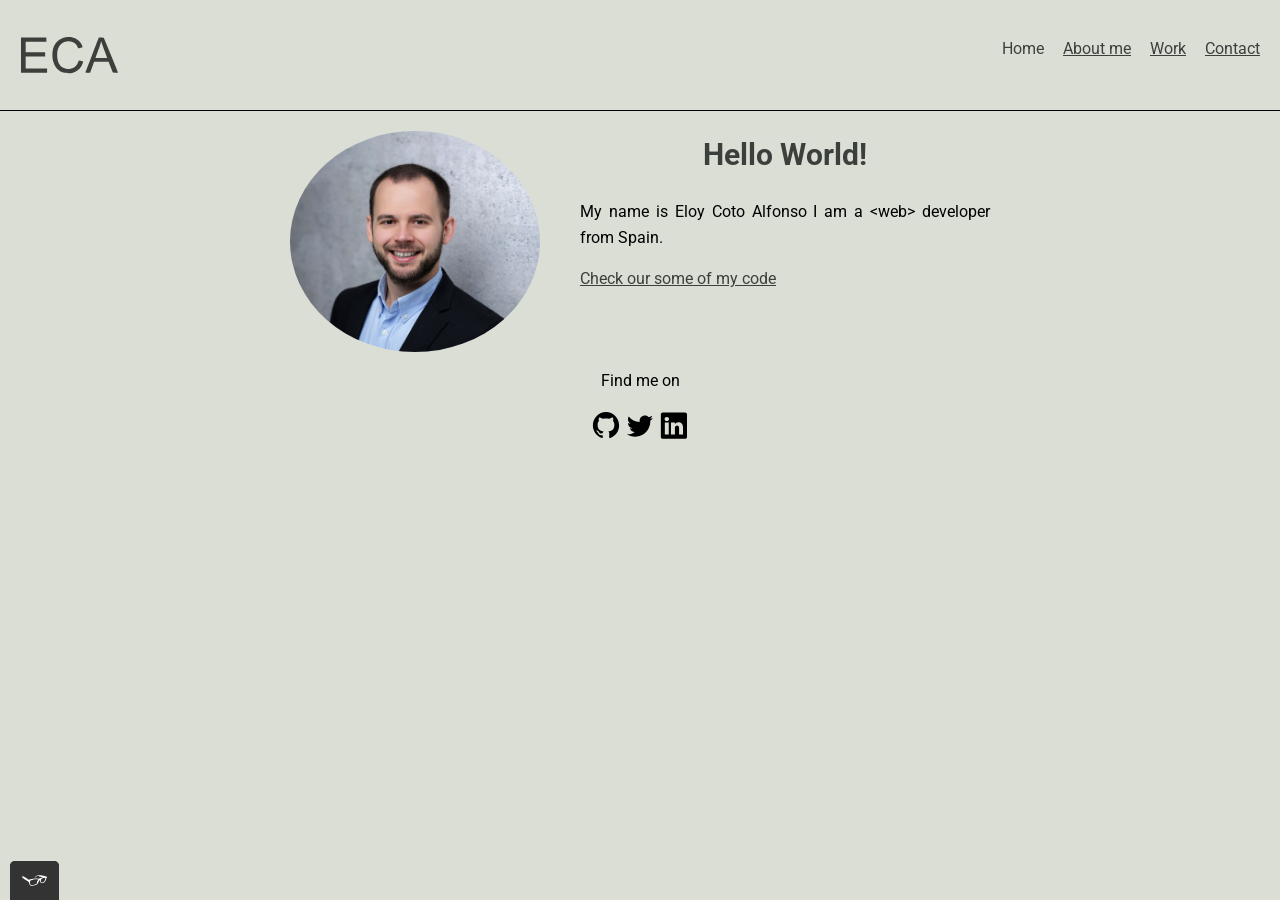
==== index.html @ 5c0a6bbd "added small changes for accesibility" ====
<!DOCTYPE html>
<html lang ="en">
  <head>
    <meta charset = "utf-8">
    <title>Eloy Coto Alfonso - Portfolio</title>
    <link rel = "shortcut icon" href="./img/logo.ico" type = "image/x-icon" />
    <link rel ="stylesheet" href = "CSS/normalize.css" type = "text/css"/>
    <link href="https://fonts.googleapis.com/css2?family=Roboto:wght@400;700&display=swap" rel="stylesheet">
    <!--<link rel ="stylesheet" href = "CSS/styles.css" type = "text/css"/>-->
    <link rel ="stylesheet" href = "CSS/styles.production.css" type = "text/css"/>
    <meta name ="viewport" content = "width=device-width, initial-scale=1">
  </head>
  <body>
    <header class = "page-header">
      <!-- Add a logo here -->
      <img src = "img/logo.svg" class ="page-header__item" alt = "logo image"/>
      <nav class= "main-navigation page-header__item">
        <ul role = "menubar" class = "navigation-list">
          <!-- Add links to the subpages here -->
          <li role = "presentation">
            <a href = "index.html" role = "menuitem" class = "navigation-list__item navigation-list__item--active">Home</a>
          </li>
          <li role = "presentation">
            <a href = "about.html" role = "menuitem" class = "navigation-list__item">About me</a>
          </li>
          <li role = "presentation">
            <a href = "work.html" role = "menuitem" class = "navigation-list__item">Work</a>
          </li>
          <li role ="presentation">
            <a href = "contact.html" role = "menuitem" class = "navigation-list__item">Contact</a>
          </li>
        </ul>
      </nav>
    </header>
    <div class = "profile">
      <!-- Add a portrait photo here -->
      <img src = "img/profile.jpg" class = "profile__portrait" alt = "profile photo"/>
      <div class = "profile__info">
        <h1>Hello World!</h1>
        <p>
          My name is Eloy Coto Alfonso I am a <span class= "blackbackground"> &lt;web&gt;</span> developer from Spain.
        </p>
      <!-- add a link to the page here-->
        <a href = "#"> Check our some of my code</a>
      </div>
    </div>
    <footer class = "page-footer">
      <p>Find me on</p>
      <div class= "social-media">
        <a href = "https://github.com/eloycotoalfonso"><img src = "img/github_icon.svg" alt = "my Github profile"/></a>
        <!--Twitter icon-->
        <a href = "https://twitter.com/vivavicus"><img src = "img/twitter_icon.svg" alt = "my twitter profile"/></a>

        <a href = "https://www.linkedin.com/in/eloy-coto-alfonso/"><img src = "img/linkedin_icon.svg" alt ="my linkedin profile"/></a>
      </div>
    </footer>
    <script src = "js/tota11y.min.js"></script>
  </body>
</html>
---- CSS/styles.css ----
/* color patter:

  Olive: #A3BCB6
  Green Leaf: #39603D
  Brown Grey: #3C403D
  Tanly: #DADED4
  White: #FFFFFF
  text: black #000

  Background color: Tanly
  Primary color: Brown Grey
  Secondary color: Green Leaf
*/

:root {
  --primary-color: #3c403d;
  --secondary-color: #39603d;
  --background-color: #daded4;
  --visited-link-color: #05676e;
  --active-link-color: #489c79;
  --grid-background-color: #a3bcb6;
  --sun-0: #edc655;
  --sun-50: #fcffad;
  --sun-100: #f76414;
  --light-font: 400;
  --heavy-font: 700;
  --tenpix: 10px;
}

* {
  box-sizing: border-box; /* Here we add a border to all the elements (*) of the html page */
}

body {
  background-color: var(--background-color);
  font-family: "Roboto", sans-serif;
  font-weight: var(--light-font);
  font-size: 16px;
  line-height: 1.6;
  text-align: justify;
}

h1 {
  font-size: 30px;
  font-weight: var(--heavy-font);
  color: var(--primary-color);
  text-align: center;
}

h2 {
  font-size: 24px;
  font-weight: var(--heavy-font);
  color: var(--primary-color);
}

h3 {
  font-size: 18px;
  font-weight: var(--heavy-font);
  color: var(--primary-color);
}

a {
  color: var(--primary-color);
}

/* visual aspect when a link has been visited */

a:visited {
  color: var(--visited-link-color);
}

a:hover,
a:focus {
  /* No underlining when over a link */
  text-decoration: none;
}

a:active {
  /* selected link */
  color: var(--active-link-color);
}

.button,
button,
input[type="submit"] {
  border: none; /* overwrittes browser default and specifies a new border style */
  font-family: inherit; /* takes the font from the outer container */

  /* Styling the color */
  display: inline-block;
  background-color: var(--primary-color);
  color: white;
  text-decoration: none;

  /* adds spacing to the bottom */
  padding: var(--tenpix);
  border-radius: 3px;
  border-bottom: 2px solid rgba(0, 0, 0, 0.3);
  transition: 0.2s opacity;
}

.button:hover,
.button:focus,
button:hover,
button:focus,
input[type="submit"]:hover,
input[type="submit"]:focus {
  cursor: pointer; /* let's the cursor appears like a hand */
  opacity: 0.8; /* reduces the opacity of the button 80% */
}

.button__secondary {
  background-color: var(--secondary-color);
}

.page-header {
  display: flex;
  width: 100%;
  padding: 20px;
  border-bottom: 1px solid black;
  margin-bottom: var(--tenpix);
}

.page-header__item {
  flex: 0 1 200px;
}

.page-header__item:first-child {
  flex-basis: 100px;
  text-align: right;
}

.page-header__item:last-child {
  flex-grow: 1;
  text-align: right;
}

.navigation-list,
.about__enjoy-list {
  list-style-type: none;
}

.navigation-list li {
  display: inline-block;
  margin-left: 15px;
}

.navigation-list__item--active {
  text-decoration: none; /* removing the underlining of the active element */
}

.profile {
  max-width: 700px;
  margin: 0 auto;
}

.profile__portrait {
  float: left;
  width: 250px;
  height: auto;
  margin-right: 40px;
  border-radius: 50%;
}

.profile__info {
  margin: var(--tenpix) auto;
}

.about {
  max-width: 700px;
  margin: 0 auto;
  text-align: justify;
}

.about:first-child,
.about__button {
  text-align: center;
}

.about__table {
  max-width: 700px;
  margin: 0 auto;
  text-align: center;
  border-left: var(--tenpix);
}

th {
  padding: var(--tenpix);
}

.about__enjoy {
  text-align: center;
  padding: 5px;
  margin: 20px;
}

.page-footer {
  margin-top: 30px;
  clear: both;
  display: flex;
  flex-direction: column;
  text-align: center;
}

.grid__item {
  display: inline-block;
  width: 33%;
}

@supports (display: grid) {
  .grid {
    display: grid;
    margin-top: 50px;
    grid-template-columns: 1fr 1fr 1fr;
    grid-gap: 5px;
  }

  .grid__item {
    background-color: var(--grid-background-color);
    width: auto;
    min-height: auto;
    margin: 0;
  }

  .grid__item:last-child {
    grid-column: 3/3;
    grid-row: 1/3;
  }
}

.contact {
  display: grid;
  justify-self: center;
  max-width: 600px;
  margin: 0 auto;
  grid-gap: 20px;
  grid-template-columns: 50% 50%;
  border-top: 50px;
}

.contact__info {
  border-top: 50px;
  padding-top: 50px;
  text-align: center;
}

@media all and (max-width: 500px) {
  .grid {
    grid-template-columns: 1fr;
  }
}

@media all and (min-width: 500px) and (max-width: 750px) {
  .grid {
    grid-template-columns: 1fr 1fr;
  }
}

@media all and (max-width: 750px) {
  .grid {
    grid-gap: var(--tenpix);
  }

  .grid__item: last-child {
    grid-column: auto/auto;
    grid-row: auto/auto;
  }

  h1 {
    font-size: 22px;
  }
}

@keyframes sun-color-change {
  0% {
    fill: var(--sun-0);
  }

  50% {
    fill: var(--sun-50);
  }

  100% {
    fill: var(--sun-100);
  }
}

@keyframes front-cloud-move {
  from {
    transform: translate(0, 50px);
  }

  to {
    transform: translate(200px, 50px);
  }
}

@keyframes cloud-move-reverse {
  from {
    transform: translate(446px, 48px);
  }

  to {
    transform: translate(100px, 48px);
  }
}

.sun {
  animation: 4s sun-color-change infinite alternate linear;
}

.cloud-front {
  animation: 30s front-cloud-move infinite alternate linear;
}

.cloud-back {
  animation: 34s cloud-move-reverse infinite alternate linear;
}
---- CSS/styles.production.css ----
/*
* Prefixed by https://autoprefixer.github.io
* PostCSS: v8.4.14,
* Autoprefixer: v10.4.7
* Browsers: last 2 version
*/

/*color patter:

  Olive: #A3BCB6
  Green Leaf: #39603D
  Brown Grey: #3C403D
  Tanly: #DADED4
  White: #FFFFFF
  text: black #000

  Background color: Tanly
  Primary color: Brown Grey
  Secondary color: Green Leaf
*/
*{
  -webkit-box-sizing: border-box;
          box-sizing: border-box;/*Here we add a border to all the elements (*) of the html page*/
}
body{
  background-color: #DADED4;
  font-family: "Roboto", sans-serif;
  font-weight: 400;
  font-size: 16px;
  line-height: 1.6;
  text-align: justify;
}
h1{
  font-size: 30px;
  font-weight: 700;
  color: #3C403D;
  text-align: center;
}
h2{
  font-size: 24px;
  font-weight: 700;
  color: #3C403D;
}
h3{
  font-size: 18px;
  font-weight: 700;
  color: #3C403D;
}
a{
  color: #3C403D;
}
/*visual aspect when a link has been visited*/
a:visited{
    color: #05676e;
}
a:hover, a:focus{
  /*No underlining when over a link*/
  text-decoration: none;
}
a:active{
  /*selected link*/
  color: #489c79;
}
.button{
  border:none;/*overwrittes browser default and specifies a new border style*/
  font-family: inherit; /*takes the font from the outer container*/
  /*Styling the color*/
  display:inline-block;
  background-color: #3C403D;
  color: white;
  text-decoration: none;
  /*adds spacing to the bottom*/
  padding: 10px;
  border-radius: 3px;
  border-bottom:2px solid rgba(0,0,0,0.3);
  -webkit-transition: 0.2s opacity;
  transition: 0.2s opacity;
}
button{
  border:none;/*overwrittes browser default and specifies a new border style*/
  font-family: inherit; /*takes the font from the outer container*/
  /*Styling the color*/
  display:inline-block;
  background-color: #3C403D;
  color: white;
  text-decoration: none;
  /*adds spacing to the bottom*/
  padding: 10px;
  border-radius: 3px;
  border-bottom:2px solid rgba(0,0,0,0.3);
  -webkit-transition: 0.2s opacity;
  transition: 0.2s opacity;
}
input[type="submit"]{
  border:none;/*overwrittes browser default and specifies a new border style*/
  font-family: inherit; /*takes the font from the outer container*/
  /*Styling the color*/
  display:inline-block;
  background-color: #3C403D;
  color: white;
  text-decoration: none;
  /*adds spacing to the bottom*/
  padding: 10px;
  border-radius: 3px;
  border-bottom:2px solid rgba(0,0,0,0.3);
  -webkit-transition: 0.2s opacity;
  transition: 0.2s opacity;
}

.button:hover, .button:focus, button:hover, button:focus, input[type="submit"]:hover, input[type="submit"]:focus{
  cursor:pointer; /*let's the cursor appears like a hand*/
  opacity: 0.8; /*reduces the opacity of the button 80%*/
}
.button__secondary{
  background-color: #39603D;
}
.page-header{
  display: -webkit-box;
  display: -ms-flexbox;
  display: flex;
  width: 100%;
  padding: 20px;
  border-bottom: 1px solid black;
  margin-bottom: 10px;
}
.page-header__item{
  -webkit-box-flex: 0;
      -ms-flex: 0 1 200px;
          flex: 0 1 200px;
}
.page-header__item:first-child{
  -ms-flex-preferred-size: 100px;
      flex-basis: 100px;
  text-align: right;
}
.page-header__item:last-child{
  -webkit-box-flex: 1;
      -ms-flex-positive: 1;
          flex-grow: 1;
  text-align: right;
}
.navigation-list, .about__enjoy-list{
  list-style-type: none;
}
.navigation-list li{
  display:inline-block;
  margin-left: 15px;
}
.navigation-list__item--active{
  text-decoration: none; /*removing the underlining of the active element*/
}
.profile{
  max-width: 700px;
  margin: 0px auto;
}
.profile__portrait{
  float:left;
  width: 250px;
  height: auto;
  margin-right: 40px;
  border-radius: 50%;
}
.profile__info{
  margin: 10px auto;
}
.about{
  max-width: 700px;
  margin: 0px auto;
  text-align: justify;
}
.about:first-child, .about__button{
  text-align: center;
}
.about__table{
  max-width: 700px;
  margin: 0 auto;
  text-align: center;
  border-left: 10px;
}
th{
  padding: 10px;
}
.about__enjoy{
  text-align: center;
  padding: 5px;
  margin: 20px;
}
.page-footer{
  margin-top: 30px;
  clear:both;
  display:-webkit-box;
  display:-ms-flexbox;
  display:flex;
  -webkit-box-orient: vertical;
  -webkit-box-direction: normal;
      -ms-flex-direction: column;
          flex-direction: column;
  text-align: center;
}
.grid__item{
  display: inline-block;
  width:33%;
}

@supports (display: grid){
  .grid{
    display:-ms-grid;
    display:grid;
    margin-top: 50px;
    -ms-grid-columns: 1fr 5px 1fr 5px 1fr;
    grid-template-columns: 1fr 1fr 1fr;
    grid-gap: 5px;
  }
  .grid__item{
    background-color: #A3BCB6;
    width: auto;
    min-height:auto;
    margin: 0;
  }
  .grid__item:last-child{
    -ms-grid-column:3;
    grid-column:3/3;
    -ms-grid-row:1;
    -ms-grid-row-span:2;
    grid-row:1/3;
  }
}
.contact{
  display:-ms-grid;
  display:grid;
  -ms-grid-column-align: center;
      justify-self: center;
  max-width: 600px;
	margin: 0 auto;
  grid-gap: 20px;
  -ms-grid-columns: 50% 20px 50%;
  grid-template-columns: 50% 50%;
  border-top: 50px;
}
.contact__info{
  border-top:50px;
  padding-top: 50px;
  text-align:center;
}
@media all and (max-width: 500px) {
  .grid {
    -ms-grid-columns: 1fr;
    grid-template-columns: 1fr;
  }
}
@media all and (min-width: 500px) and (max-width: 750px){
  .grid{
    -ms-grid-columns: 1fr 5px 1fr;
    grid-template-columns: 1fr 1fr;
  }
}
@media all and (max-width:750px){
  .grid{
    grid-gap: 10px;
  }
  .grid__item:last-child{
    grid-column: auto/auto;
    grid-row: auto/auto;
  }
  h1{
    font-size: 22px;
  }
}
@-webkit-keyframes sun-color-change{
  0%{
    fill: #edc655;
  }
  50%{
    fill: #fcffad;
  }
  100%{
    fill: #f76414;
  }
}
@keyframes sun-color-change{
  0%{
    fill: #edc655;
  }
  50%{
    fill: #fcffad;
  }
  100%{
    fill: #f76414;
  }
}
@-webkit-keyframes front-cloud-move{
  from{
    -webkit-transform:translate(0, 50px);
            transform:translate(0, 50px);
  }
  to{
    -webkit-transform:translate(200px, 50px);
            transform:translate(200px, 50px);
  }
}
@keyframes front-cloud-move{
  from{
    -webkit-transform:translate(0, 50px);
            transform:translate(0, 50px);
  }
  to{
    -webkit-transform:translate(200px, 50px);
            transform:translate(200px, 50px);
  }
}
@-webkit-keyframes cloud-move-reverse{
  from{
    -webkit-transform: translate(446px, 48px);
            transform: translate(446px, 48px);
  }
  to{
    -webkit-transform:translate(100px, 48px);
            transform:translate(100px, 48px);
  }
}
@keyframes cloud-move-reverse{
  from{
    -webkit-transform: translate(446px, 48px);
            transform: translate(446px, 48px);
  }
  to{
    -webkit-transform:translate(100px, 48px);
            transform:translate(100px, 48px);
  }
}
.sun{
  -webkit-animation: 4s sun-color-change infinite alternate linear;
          animation: 4s sun-color-change infinite alternate linear;
}
.cloud-front{
  -webkit-animation: 30s front-cloud-move infinite alternate linear;
          animation: 30s front-cloud-move infinite alternate linear;
}
.cloud-back{
  -webkit-animation: 34s cloud-move-reverse infinite alternate linear;
          animation: 34s cloud-move-reverse infinite alternate linear;
}
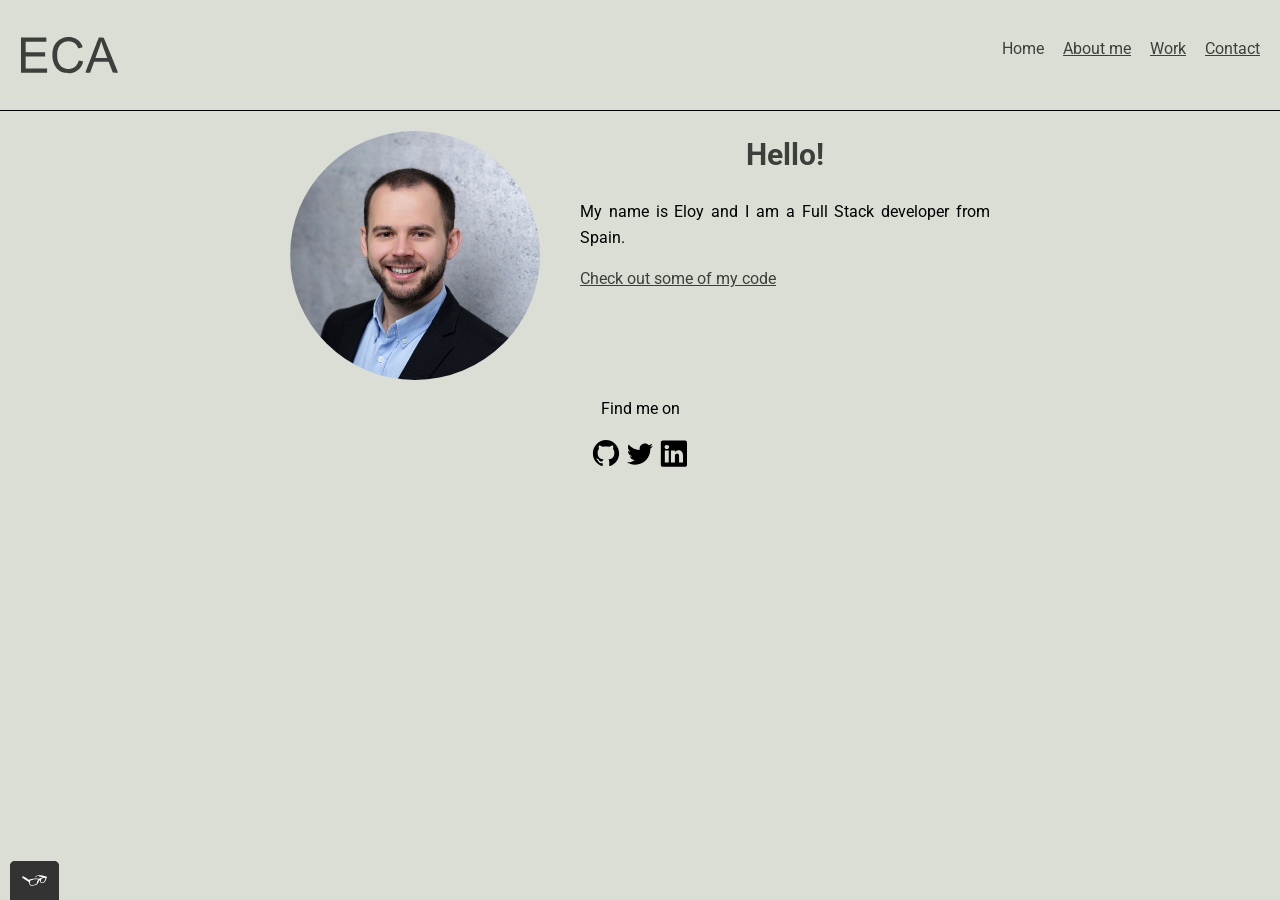
==== commit b5c0f874: "modified portfolio" ====
--- a/index.html
+++ b/index.html
@@ -36,12 +36,12 @@
       <!-- Add a portrait photo here -->
       <img src = "img/profile.jpg" class = "profile__portrait" alt = "profile photo"/>
       <div class = "profile__info">
-        <h1>Hello World!</h1>
+        <h1>Hello!</h1>
         <p>
-          My name is Eloy Coto Alfonso I am a <span class= "blackbackground"> &lt;web&gt;</span> developer from Spain.
+          My name is Eloy and I am a Full Stack developer from Spain.
         </p>
       <!-- add a link to the page here-->
-        <a href = "#"> Check our some of my code</a>
+        <a href = "https://github.com/eloycotoalfonso"> Check out some of my code</a>
       </div>
     </div>
     <footer class = "page-footer">
--- a/CSS/styles.css
+++ b/CSS/styles.css
@@ -175,6 +175,7 @@
 .about:first-child,
 .about__button {
   text-align: center;
+  margin-bottom: 200px;
 }
 
 .about__table {
@@ -212,7 +213,7 @@
     display: grid;
     margin-top: 50px;
     grid-template-columns: 1fr 1fr 1fr;
-    grid-gap: 5px;
+    grid-gap: 10px;
   }
 
   .grid__item {
@@ -220,11 +221,6 @@
     width: auto;
     min-height: auto;
     margin: 0;
-  }
-
-  .grid__item:last-child {
-    grid-column: 3/3;
-    grid-row: 1/3;
   }
 }
 
@@ -261,7 +257,7 @@
     grid-gap: var(--tenpix);
   }
 
-  .grid__item: last-child {
+  .grid__item:last-child {
     grid-column: auto/auto;
     grid-row: auto/auto;
   }
@@ -316,3 +312,9 @@
 .cloud-back {
   animation: 34s cloud-move-reverse infinite alternate linear;
 }
+
+.error-message {
+  color: red;
+  font-size: 0.8em;
+}
+
--- a/CSS/styles.production.css
+++ b/CSS/styles.production.css
@@ -82,7 +82,7 @@
   /*Styling the color*/
   display:inline-block;
   background-color: #3C403D;
-  color: white;
+  color: #fff;
   text-decoration: none;
   /*adds spacing to the bottom*/
   padding: 10px;
@@ -201,6 +201,10 @@
   display: inline-block;
   width:33%;
 }
+.project__image{
+  width: 90%;
+
+}
 
 @supports (display: grid){
   .grid{
@@ -209,27 +213,21 @@
     margin-top: 50px;
     -ms-grid-columns: 1fr 5px 1fr 5px 1fr;
     grid-template-columns: 1fr 1fr 1fr;
-    grid-gap: 5px;
+    grid-gap: 15px;
   }
   .grid__item{
     background-color: #A3BCB6;
     width: auto;
     min-height:auto;
     margin: 0;
-  }
-  .grid__item:last-child{
-    -ms-grid-column:3;
-    grid-column:3/3;
-    -ms-grid-row:1;
-    -ms-grid-row-span:2;
-    grid-row:1/3;
+    padding: 1rem;
   }
 }
 .contact{
   display:-ms-grid;
   display:grid;
   -ms-grid-column-align: center;
-      justify-self: center;
+  justify-self: center;
   max-width: 600px;
 	margin: 0 auto;
   grid-gap: 20px;
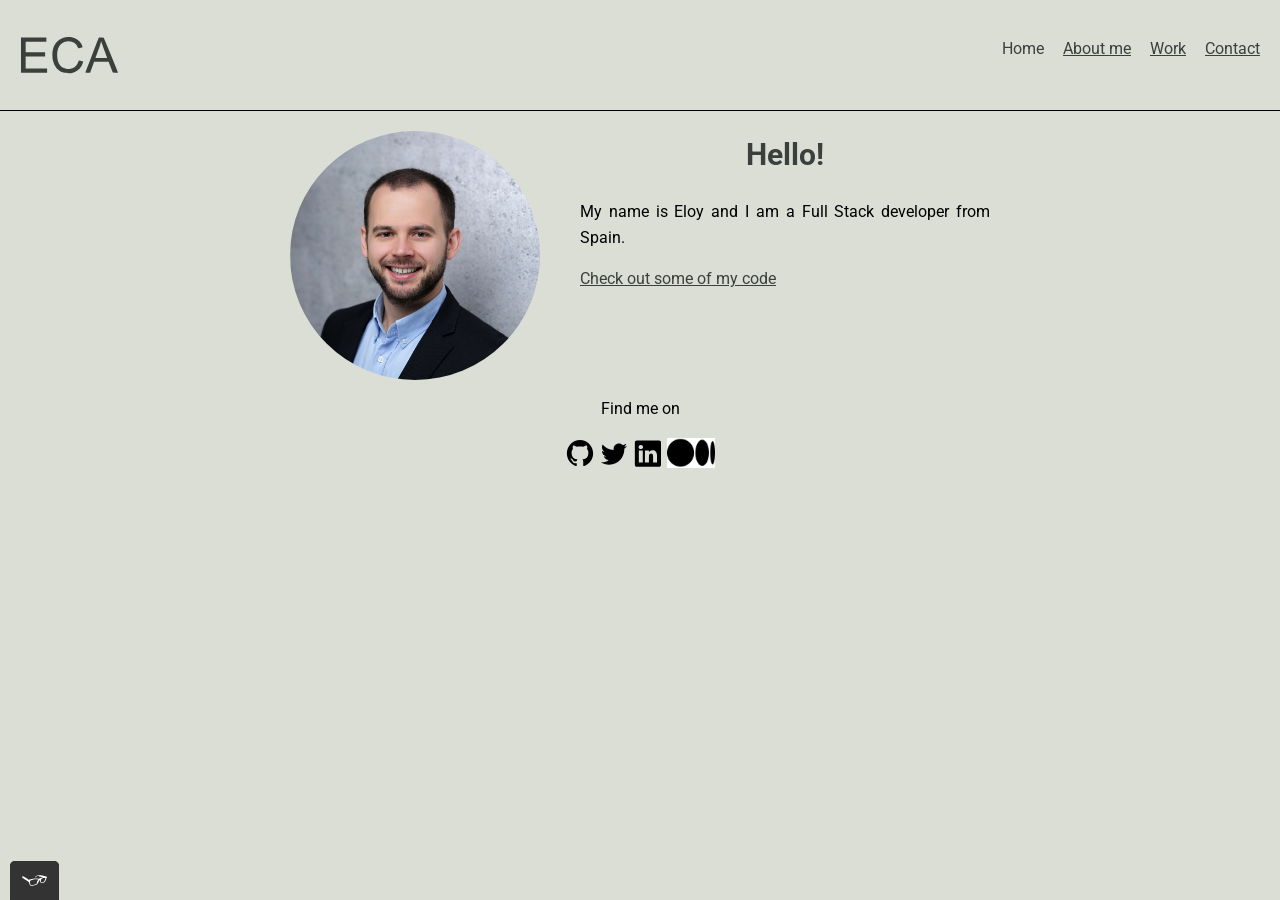
==== commit 3a17010f: "added minor changes" ====
--- a/index.html
+++ b/index.html
@@ -52,6 +52,7 @@
         <a href = "https://twitter.com/vivavicus"><img src = "img/twitter_icon.svg" alt = "my twitter profile"/></a>
 
         <a href = "https://www.linkedin.com/in/eloy-coto-alfonso/"><img src = "img/linkedin_icon.svg" alt ="my linkedin profile"/></a>
+        <a href = "https://medium.com/@eloycoal"><img src = "img/medium_icon.png" style ="height: 30px" alt ="my medium profile"/></a>
       </div>
     </footer>
     <script src = "js/tota11y.min.js"></script>
--- a/CSS/styles.production.css
+++ b/CSS/styles.production.css
@@ -200,6 +200,7 @@
 .grid__item{
   display: inline-block;
   width:33%;
+  border-radius: 10px;
 }
 .project__image{
   width: 90%;
@@ -210,7 +211,7 @@
   .grid{
     display:-ms-grid;
     display:grid;
-    margin-top: 50px;
+    margin: 50px;
     -ms-grid-columns: 1fr 5px 1fr 5px 1fr;
     grid-template-columns: 1fr 1fr 1fr;
     grid-gap: 15px;
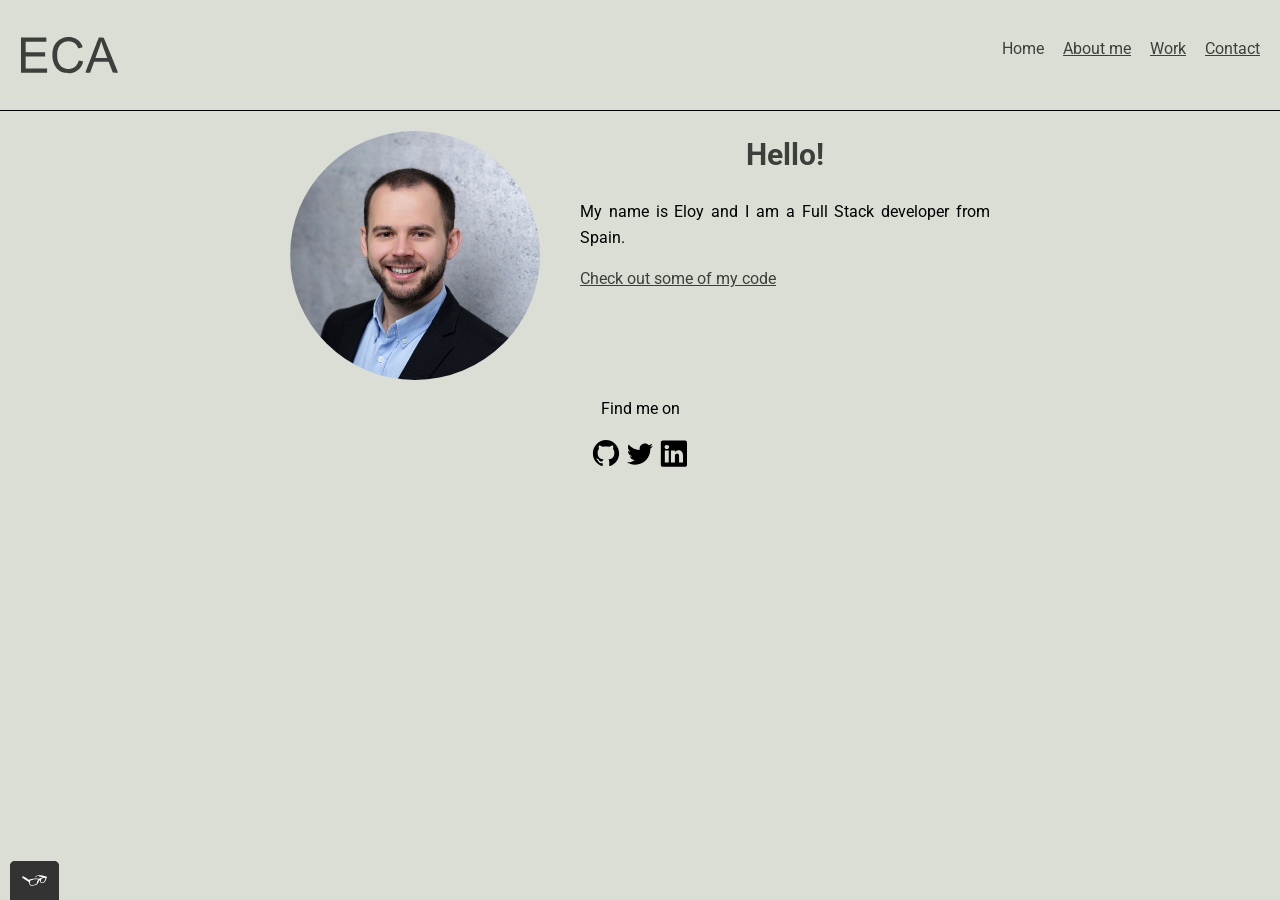
==== commit 6681c1d3: "deleted medium" ====
--- a/index.html
+++ b/index.html
@@ -52,7 +52,7 @@
         <a href = "https://twitter.com/vivavicus"><img src = "img/twitter_icon.svg" alt = "my twitter profile"/></a>
 
         <a href = "https://www.linkedin.com/in/eloy-coto-alfonso/"><img src = "img/linkedin_icon.svg" alt ="my linkedin profile"/></a>
-        <a href = "https://medium.com/@eloycoal"><img src = "img/medium_icon.png" style ="height: 30px" alt ="my medium profile"/></a>
+        <!-- <a href = "https://medium.com/@eloycoal"><img src = "img/medium_icon.png" style ="height: 30px" alt ="my medium profile"/></a> -->
       </div>
     </footer>
     <script src = "js/tota11y.min.js"></script>
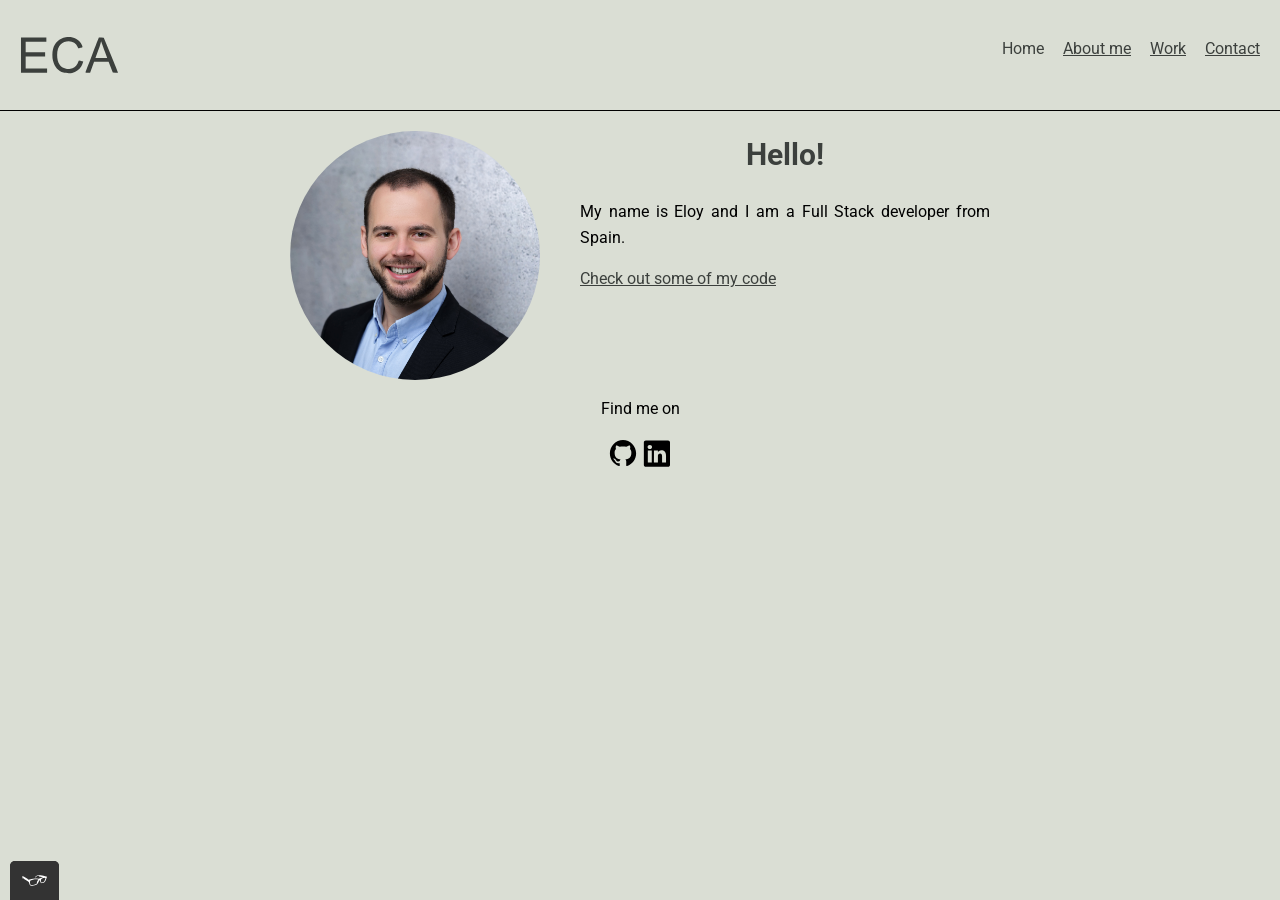
==== commit 8180fda6: "Modified footer" ====
--- a/index.html
+++ b/index.html
@@ -49,7 +49,7 @@
       <div class= "social-media">
         <a href = "https://github.com/eloycotoalfonso"><img src = "img/github_icon.svg" alt = "my Github profile"/></a>
         <!--Twitter icon-->
-        <a href = "https://twitter.com/vivavicus"><img src = "img/twitter_icon.svg" alt = "my twitter profile"/></a>
+        <!-- <a href = "https://twitter.com/vivavicus"><img src = "img/twitter_icon.svg" alt = "my twitter profile"/></a> -->
 
         <a href = "https://www.linkedin.com/in/eloy-coto-alfonso/"><img src = "img/linkedin_icon.svg" alt ="my linkedin profile"/></a>
         <!-- <a href = "https://medium.com/@eloycoal"><img src = "img/medium_icon.png" style ="height: 30px" alt ="my medium profile"/></a> -->
--- a/CSS/styles.css
+++ b/CSS/styles.css
@@ -119,6 +119,7 @@
   padding: 20px;
   border-bottom: 1px solid black;
   margin-bottom: var(--tenpix);
+  position: sticky;
 }
 
 .page-header__item {
@@ -178,6 +179,11 @@
   margin-bottom: 200px;
 }
 
+.about__wrapper{
+  display: flex;
+  flex-direction: row;
+}
+
 .about__table {
   max-width: 700px;
   margin: 0 auto;
@@ -224,7 +230,16 @@
   }
 }
 
-.contact {
+.card-tag {
+  background-color: var(--primary-color);
+  color: white;
+  border-radius: 5px;
+  padding: 2px 5px;
+  white-space: nowrap;
+  text-align: center;
+}
+
+/* .contact {
   display: grid;
   justify-self: center;
   max-width: 600px;
@@ -232,13 +247,43 @@
   grid-gap: 20px;
   grid-template-columns: 50% 50%;
   border-top: 50px;
-}
-
-.contact__info {
+} */
+
+/* .contact__info {
   border-top: 50px;
   padding-top: 50px;
   text-align: center;
-}
+} */
+.contact {
+  display: grid;
+  height: auto;
+  width: 100%;
+  min-height: 260px;
+  grid-template-rows: 1fr;
+  grid-template-columns: 100%;
+  align-items: center;
+  text-align: center;
+}
+
+.contact__area {
+  background-color: var(--grid-background-color);
+  width: 90%;
+  min-height: 200px;
+  align-self: center;
+  border-radius: 100px;
+  margin: auto;
+  display: flex;
+  flex-direction: column;
+  justify-content: space-evenly;
+}
+#contact__title {
+  font-size: 40px;
+}
+
+#contact__email {
+  font-size: 25px;
+}
+
 
 @media all and (max-width: 500px) {
   .grid {
--- a/CSS/styles.production.css
+++ b/CSS/styles.production.css
@@ -171,11 +171,22 @@
 .about:first-child, .about__button{
   text-align: center;
 }
+.study__button {
+  margin-top: 15px;
+}
+.about__wrapper{
+  display: flex;
+  flex-direction: row;
+  margin-top: 20px;
+  margin-bottom: 50px;
+  justify-content: space-between;
+}
 .about__table{
   max-width: 700px;
   margin: 0 auto;
   text-align: center;
   border-left: 10px;
+  border-right: 20px;
 }
 th{
   padding: 10px;
@@ -202,11 +213,17 @@
   width:33%;
   border-radius: 10px;
 }
+.card-tag {
+  background-color: #3C403D;;
+  color: white;
+  border-radius: 5px;
+  padding: 2px 5px;
+  white-space: nowrap;
+  text-align: center;
+}
 .project__image{
   width: 90%;
-
-}
-
+}
 @supports (display: grid){
   .grid{
     display:-ms-grid;
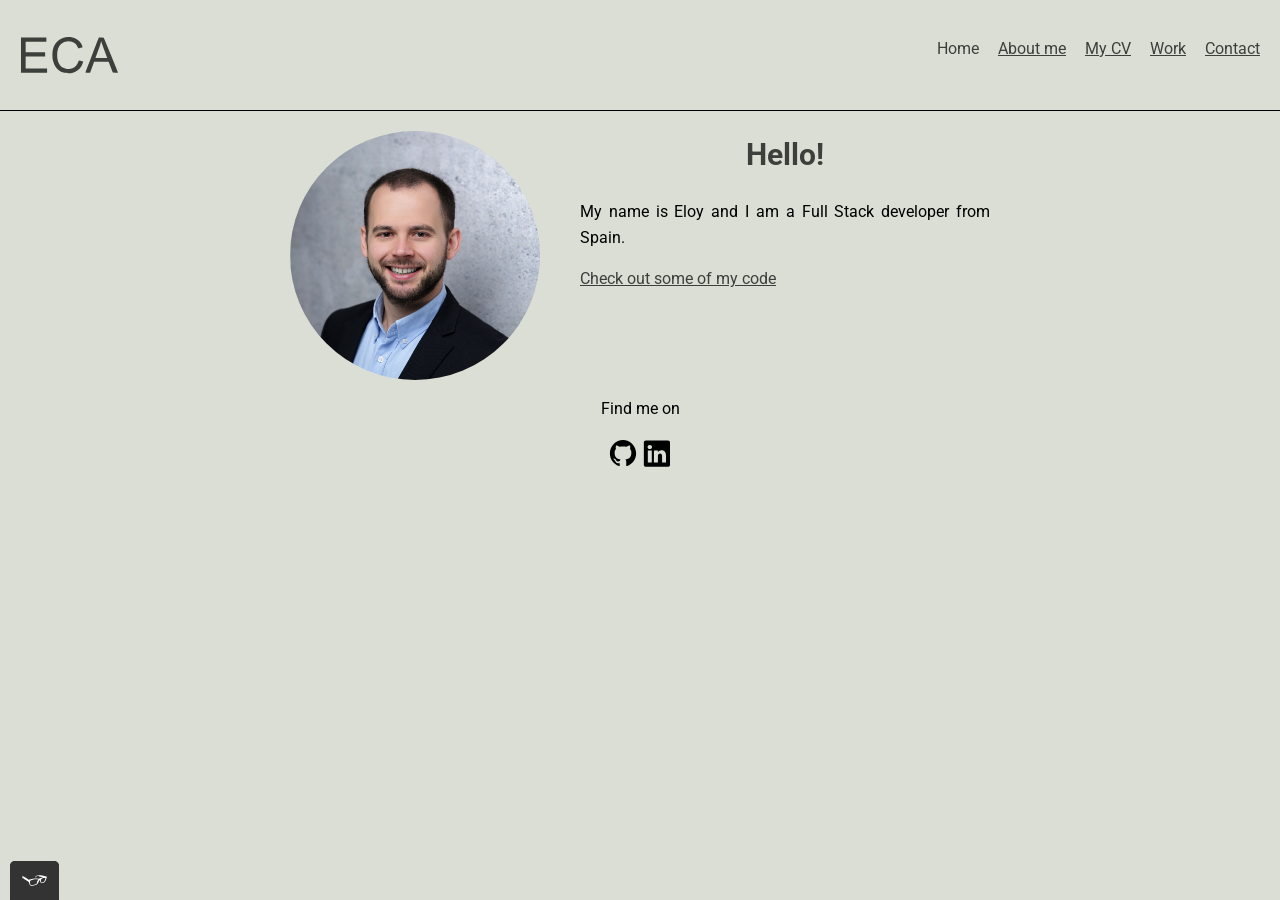
==== commit e9b451d4: "added alternative cv page" ====
--- a/index.html
+++ b/index.html
@@ -22,6 +22,9 @@
           </li>
           <li role = "presentation">
             <a href = "about.html" role = "menuitem" class = "navigation-list__item">About me</a>
+          </li>
+          <li role = "presentation">
+            <a href = "cv.html" role = "menuitem" class = "navigation-list__item">My CV</a>
           </li>
           <li role = "presentation">
             <a href = "work.html" role = "menuitem" class = "navigation-list__item">Work</a>
--- a/CSS/styles.production.css
+++ b/CSS/styles.production.css
@@ -106,7 +106,6 @@
   -webkit-transition: 0.2s opacity;
   transition: 0.2s opacity;
 }
-
 .button:hover, .button:focus, button:hover, button:focus, input[type="submit"]:hover, input[type="submit"]:focus{
   cursor:pointer; /*let's the cursor appears like a hand*/
   opacity: 0.8; /*reduces the opacity of the button 80%*/
@@ -139,7 +138,7 @@
           flex-grow: 1;
   text-align: right;
 }
-.navigation-list, .about__enjoy-list{
+.navigation-list, .about__enjoy-list, .credit_list{
   list-style-type: none;
 }
 .navigation-list li{
@@ -228,7 +227,7 @@
   .grid{
     display:-ms-grid;
     display:grid;
-    margin: 50px;
+    margin: 30px;
     -ms-grid-columns: 1fr 5px 1fr 5px 1fr;
     grid-template-columns: 1fr 1fr 1fr;
     grid-gap: 15px;
@@ -240,6 +239,26 @@
     margin: 0;
     padding: 1rem;
   }
+  .client_side_images{
+    /* display:-ms-grid; */
+    display: grid;
+    margin: auto;
+    /* -ms-grid-columns: 1fr 5px 1fr; */
+    grid-template-columns: 1fr 1fr;
+    grid-template-rows: 1fr 1fr;
+    grid-gap: 10px;
+    align-items: center;
+    justify-content: center;
+    text-align: center;
+  }
+  .client_side_images__item:first-child{
+    max-height: 200px;
+    grid-row:2/2;
+    grid-column: 1/3;
+  } 
+}
+.client_side_images__item{
+  border: auto;
 }
 .contact{
   display:-ms-grid;
@@ -258,8 +277,51 @@
   padding-top: 50px;
   text-align:center;
 }
+.study_case{
+  max-width: 80%;
+  margin: auto;
+  align-content: center;
+  justify-content: center;
+  justify-self: center;
+  text-align: justify;
+}
+.myFlix_index{
+  float:right;
+  width: 300px;
+  height: auto;
+  margin-left: 10px;
+}
+.server_side_images{
+  display: flex;
+  flex-direction: row;
+  justify-content: space-evenly;
+}
+.myFlix_postman{
+  max-width: 350px;  
+}
+.myFlix_code{
+  max-width: 350px;
+}
+.myFlix_movie{
+  max-width: 500px;
+  margin: auto;
+}
+.myFlix_movie_wrapper{
+  width: 100%;
+  text-align: center;
+}
+.cv {
+  max-width: 80%;
+  margin: auto;
+  padding: 20px;
+  align-content: center;
+  justify-content: center;
+  justify-self: center;
+  text-align: justify;
+  border-style: dashed;
+}
 @media all and (max-width: 500px) {
-  .grid {
+  .grid, .client_side_images {
     -ms-grid-columns: 1fr;
     grid-template-columns: 1fr;
   }
@@ -271,10 +333,14 @@
   }
 }
 @media all and (max-width:750px){
-  .grid{
+  .grid {
     grid-gap: 10px;
   }
-  .grid__item:last-child{
+  .client_side_images{
+    -ms-grid-columns: 1fr;
+    grid-template-columns: 1fr;
+  }
+  .grid__item:last-child, .client_side_images__item:first-child{
     grid-column: auto/auto;
     grid-row: auto/auto;
   }
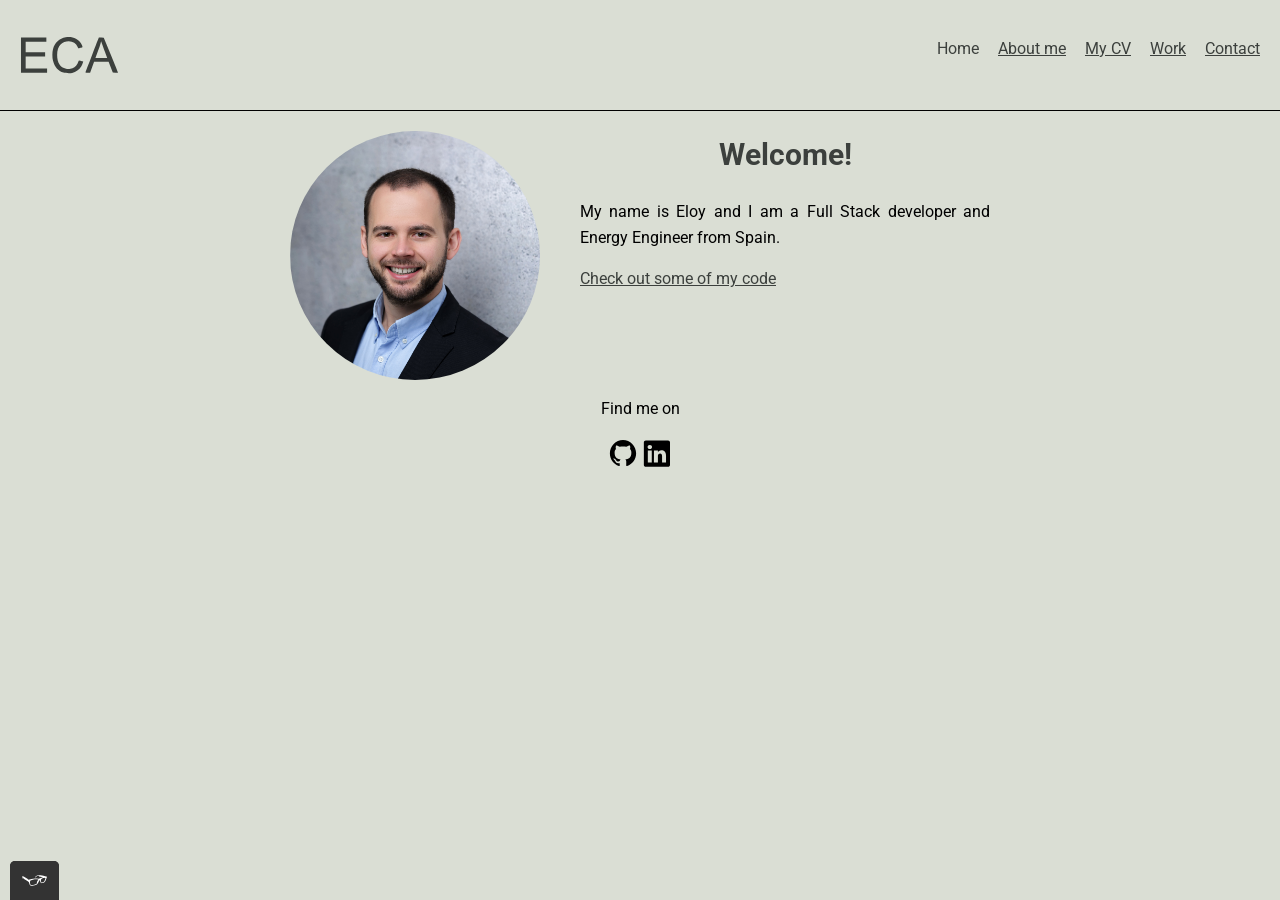
==== commit 7a58cff4: "modified index" ====
--- a/index.html
+++ b/index.html
@@ -39,9 +39,9 @@
       <!-- Add a portrait photo here -->
       <img src = "img/profile.jpg" class = "profile__portrait" alt = "profile photo"/>
       <div class = "profile__info">
-        <h1>Hello!</h1>
+        <h1>Welcome!</h1>
         <p>
-          My name is Eloy and I am a Full Stack developer from Spain.
+          My name is Eloy and I am a Full Stack developer and Energy Engineer from Spain.
         </p>
       <!-- add a link to the page here-->
         <a href = "https://github.com/eloycotoalfonso"> Check out some of my code</a>
--- a/CSS/styles.production.css
+++ b/CSS/styles.production.css
@@ -138,7 +138,7 @@
           flex-grow: 1;
   text-align: right;
 }
-.navigation-list, .about__enjoy-list, .credit_list{
+.navigation-list, .credit_list{
   list-style-type: none;
 }
 .navigation-list li{
@@ -167,33 +167,24 @@
   margin: 0px auto;
   text-align: justify;
 }
+.about_image_description__cfd{
+  max-width: 300px;
+  float: right;
+  margin: 10px;
+}
+.about_image_description__sport{
+  max-width: 250px;
+  float: left;
+  margin: 10px;
+}
 .about:first-child, .about__button{
   text-align: center;
 }
 .study__button {
   margin-top: 15px;
 }
-.about__wrapper{
-  display: flex;
-  flex-direction: row;
-  margin-top: 20px;
-  margin-bottom: 50px;
-  justify-content: space-between;
-}
-.about__table{
-  max-width: 700px;
-  margin: 0 auto;
-  text-align: center;
-  border-left: 10px;
-  border-right: 20px;
-}
 th{
   padding: 10px;
-}
-.about__enjoy{
-  text-align: center;
-  padding: 5px;
-  margin: 20px;
 }
 .page-footer{
   margin-top: 30px;
@@ -318,7 +309,27 @@
   justify-content: center;
   justify-self: center;
   text-align: justify;
-  border-style: dashed;
+}
+.cv__button{
+  text-align: center;
+  position:block;
+  margin-top: 15px;
+  margin-bottom: 15px;
+}
+.cv_image{
+  border-radius: 10px;
+  max-width: 85%;
+  border: 1px;
+  border-style:solid;
+  border-color:#3C403D;
+}
+@media all and (min-width: 1000px) {
+  .cv__button{
+    position: fixed;
+    bottom:1; 
+    left: 0;
+    margin-left: 5%;
+  }
 }
 @media all and (max-width: 500px) {
   .grid, .client_side_images {
